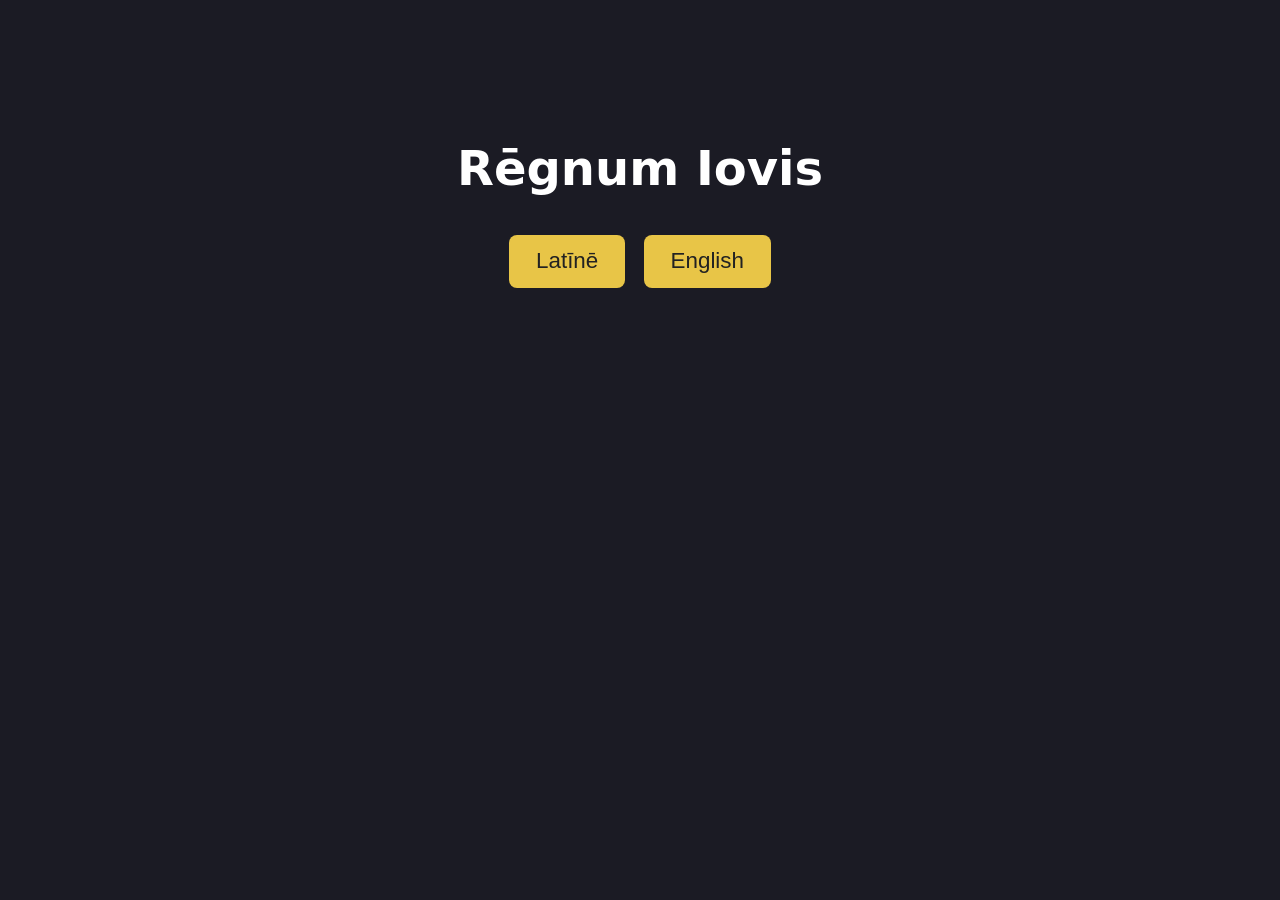
==== index.html @ 85573228 "Step 4: party and collection book with card pause and question step; first fact map Co-Authored-By: " ====
<!doctype html>
<html lang="la"><head><meta charset="utf-8">
<meta name="viewport" content="width=device-width,initial-scale=1">
<title>Rēgnum Iovis</title>
<link rel="stylesheet" href="style.css"></head>
<body>
<div id="wrap">
  <div id="title">
    <h1>Rēgnum Iovis</h1>
    <button id="btn-la">Latīnē</button>
    <button id="btn-en">English</button>
  </div>
  <canvas id="game" width="480" height="320" hidden></canvas>
  <button id="bookbtn" hidden></button>
  <div id="book" hidden></div>
  <div id="msg" hidden><div id="msg-text"></div><div id="choices"></div><button id="msg-btn" disabled></button></div>
  <div id="pad" hidden>
    <button data-d="up">▲</button><button data-d="left">◀</button><button data-d="down">▼</button><button data-d="right">▶</button><button data-d="act">●</button>
  </div>
</div>
<script src="boot.js"></script>
</body></html>
---- style.css ----
html,body{margin:0;height:100%;background:#1b1b24;color:#fff;font-family:system-ui,sans-serif}
#wrap{position:relative;max-width:960px;margin:0 auto;text-align:center}
#title{padding-top:12vh}
#title h1{font-size:3rem}
button{font-size:1.4rem;padding:.6em 1.2em;margin:.3em;border-radius:8px;border:0;background:#e8c547;color:#222;cursor:pointer}
button:disabled{background:#777;color:#ccc;cursor:default}
canvas{width:100%;max-height:70vh;aspect-ratio:3/2;image-rendering:pixelated;background:#000}
#msg{position:absolute;left:3%;right:3%;bottom:14%;background:#fffbe8;color:#222;border:4px solid #5b3d1b;border-radius:10px;padding:1em;text-align:left;font-size:1.5rem}
#msg-btn{float:right}
#msg-text{white-space:pre-line}
#pad{display:none}
@media (pointer:coarse){#pad{display:block}}
#pad button{width:64px;height:64px;font-size:1.6rem}
#bookbtn{position:absolute;top:8px;right:8px;font-size:1rem;padding:.4em .8em;z-index:2}
#book{position:absolute;left:3%;right:3%;top:3%;bottom:3%;overflow:auto;background:#fffbe8;color:#222;border:4px solid #5b3d1b;border-radius:10px;padding:1em;text-align:left;font-size:1.3rem;z-index:3}
#book h2{margin:.2em 0}
#book .page{white-space:pre-line;margin:.5em 0}
#book .ok{background:#8fd18f}
#book .sel{outline:3px solid #2f7fd1}
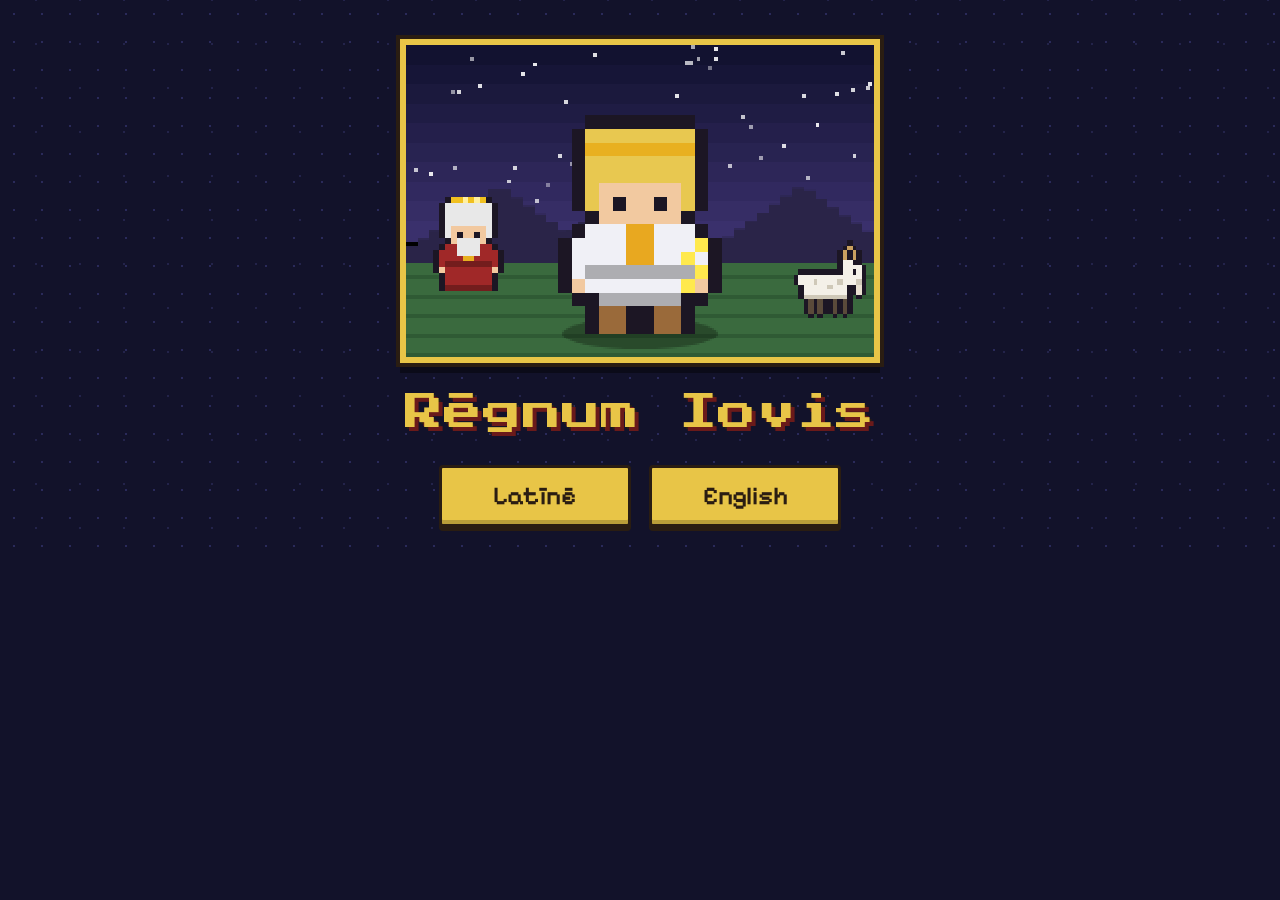
==== commit 9126ec16: "WIP: pixel-art look (sprites, tiles, lighting, battle scenes, title screen, game UI); fact page mark" ====
--- a/index.html
+++ b/index.html
@@ -2,10 +2,13 @@
 <html lang="la"><head><meta charset="utf-8">
 <meta name="viewport" content="width=device-width,initial-scale=1">
 <title>Rēgnum Iovis</title>
+<link rel="preconnect" href="https://fonts.googleapis.com"><link rel="preconnect" href="https://fonts.gstatic.com" crossorigin>
+<link rel="stylesheet" href="https://fonts.googleapis.com/css2?family=Pixelify+Sans:wght@400;600&family=Press+Start+2P&display=swap">
 <link rel="stylesheet" href="style.css"></head>
 <body>
 <div id="wrap">
   <div id="title">
+    <canvas id="titleart" width="240" height="160"></canvas>
     <h1>Rēgnum Iovis</h1>
     <button id="btn-la">Latīnē</button>
     <button id="btn-en">English</button>
@@ -13,6 +16,8 @@
   <canvas id="game" width="480" height="320" hidden></canvas>
   <button id="bookbtn" hidden></button>
   <div id="book" hidden></div>
+  <div id="story" hidden></div>
+  <div id="finale" hidden></div>
   <div id="msg" hidden><div id="msg-text"></div><div id="choices"></div><button id="msg-btn" disabled></button></div>
   <div id="pad" hidden>
     <button data-d="up">▲</button><button data-d="left">◀</button><button data-d="down">▼</button><button data-d="right">▶</button><button data-d="act">●</button>
--- a/style.css
+++ b/style.css
@@ -1,19 +1,63 @@
-html,body{margin:0;height:100%;background:#1b1b24;color:#fff;font-family:system-ui,sans-serif}
-#wrap{position:relative;max-width:960px;margin:0 auto;text-align:center}
-#title{padding-top:12vh}
-#title h1{font-size:3rem}
-button{font-size:1.4rem;padding:.6em 1.2em;margin:.3em;border-radius:8px;border:0;background:#e8c547;color:#222;cursor:pointer}
-button:disabled{background:#777;color:#ccc;cursor:default}
-canvas{width:100%;max-height:70vh;aspect-ratio:3/2;image-rendering:pixelated;background:#000}
-#msg{position:absolute;left:3%;right:3%;bottom:14%;background:#fffbe8;color:#222;border:4px solid #5b3d1b;border-radius:10px;padding:1em;text-align:left;font-size:1.5rem}
-#msg-btn{float:right}
-#msg-text{white-space:pre-line}
-#pad{display:none}
-@media (pointer:coarse){#pad{display:block}}
-#pad button{width:64px;height:64px;font-size:1.6rem}
-#bookbtn{position:absolute;top:8px;right:8px;font-size:1rem;padding:.4em .8em;z-index:2}
-#book{position:absolute;left:3%;right:3%;top:3%;bottom:3%;overflow:auto;background:#fffbe8;color:#222;border:4px solid #5b3d1b;border-radius:10px;padding:1em;text-align:left;font-size:1.3rem;z-index:3}
-#book h2{margin:.2em 0}
-#book .page{white-space:pre-line;margin:.5em 0}
-#book .ok{background:#8fd18f}
-#book .sel{outline:3px solid #2f7fd1}
+/* Look: a small arcade cabinet. Pixel fonts, hard shadows, gold and ink. Colours are tokens so they can be tuned in one place. */
+:root {
+  --ink: #2a1d12; --paper: #f8efd2; --paper-2: #efe2b8; --gold: #e8c547; --gold-dark: #8a6a10; --night: #12122a; --night-2: #1d1d40;
+  --good: #8fd18f; --blue: #2f7fd1; --red: #b02a2a;
+  --font-ui: "Pixelify Sans", "Trebuchet MS", system-ui, sans-serif; --font-title: "Press Start 2P", "Courier New", monospace;
+}
+* { box-sizing: border-box; }
+[hidden] { display: none !important; }
+html, body { margin: 0; min-height: 100%; background: var(--night); color: #fff; font-family: var(--font-ui); }
+body { background-image: radial-gradient(#2a2a5a 1px, transparent 1px), radial-gradient(#23234a 1px, transparent 1px); background-size: 28px 28px, 44px 44px; background-position: 0 0, 14px 22px; }
+#wrap { position: relative; max-width: 960px; margin: 0 auto; padding: 12px 8px 24px; text-align: center; }
+
+/* title screen */
+#title { padding-top: 3vh; }
+#titleart { width: min(86vw, 480px); image-rendering: pixelated; border: 6px solid var(--gold); outline: 4px solid var(--ink); box-shadow: 0 10px 0 rgba(0,0,0,.4); background: #000; }
+#title h1 { font: 400 clamp(1.4rem, 5vw, 2.4rem)/1.3 var(--font-title); color: var(--gold); margin: 22px 0 18px; text-shadow: 4px 4px 0 #6a1a1a, 2px 2px 0 var(--ink); letter-spacing: .03em; }
+
+/* buttons: chunky, press down */
+button { font: 600 1.25rem var(--font-ui); padding: .5em 1.1em; margin: .3em; border: 3px solid var(--ink); border-radius: 4px; background: var(--gold); color: var(--ink); cursor: pointer;
+  box-shadow: inset 0 -4px 0 rgba(0,0,0,.2), 0 4px 0 var(--ink); transition: transform .05s; }
+button:hover:not(:disabled) { background: #f2d466; }
+button:active:not(:disabled) { transform: translateY(3px); box-shadow: inset 0 -4px 0 rgba(0,0,0,.2), 0 1px 0 var(--ink); }
+button:disabled { background: #9a9aa6; color: #4a4a58; cursor: default; box-shadow: inset 0 -4px 0 rgba(0,0,0,.15), 0 4px 0 var(--ink); }
+button:focus-visible { outline: 3px solid #fff; outline-offset: 2px; }
+#title button { font-size: 1.6rem; min-width: 7.5em; }
+
+/* the screen */
+canvas#game { display: block; margin: 0 auto; width: 100%; max-width: 960px; aspect-ratio: 3 / 2; max-height: 72vh; image-rendering: pixelated; background: #000;
+  border: 6px solid var(--gold); outline: 4px solid var(--ink); box-shadow: 0 10px 0 rgba(0,0,0,.45); }
+
+/* dialogue box */
+#msg { position: absolute; left: 6%; right: 6%; bottom: 14%; background: var(--paper); color: var(--ink); border: 4px solid var(--ink); border-radius: 4px;
+  box-shadow: inset 0 0 0 3px var(--gold), 0 6px 0 rgba(0,0,0,.4); padding: .9em 1.1em; text-align: left; font-size: 1.5rem; line-height: 1.3; }
+#msg-text { white-space: pre-line; }
+#msg-btn { float: right; margin-top: .3em; }
+#choices { margin-top: .3em; }
+#msg.battle { bottom: 4%; padding: .4em .8em; font-size: 1.15rem; }
+#msg.battle button { font-size: 1.02rem; padding: .25em .7em; margin: .15em; }
+#msg.battle #msg-text { min-height: 3.9em; }
+body.inbattle #bookbtn { display: none; }
+
+#bookbtn { position: absolute; top: 20px; right: 20px; font-size: 1rem; padding: .35em .8em; z-index: 2; }
+#pad { display: none; margin-top: 14px; }
+@media (pointer: coarse) { #pad { display: block; } }
+#pad button { width: 64px; height: 64px; font-size: 1.6rem; padding: 0; }
+
+/* the book, story cards and the finale */
+#book, #story { position: absolute; background: var(--paper); color: var(--ink); text-align: left; overflow: auto; font-size: 1.35rem; z-index: 3;
+  border: 4px solid var(--ink); border-radius: 4px; box-shadow: inset 0 0 0 3px var(--gold), 0 8px 0 rgba(0,0,0,.4); }
+#book { left: 4%; right: 4%; top: 4%; bottom: 4%; padding: 1em 1.2em; }
+#book h2 { margin: .2em 0 .4em; font: 400 1.05rem/1.4 var(--font-title); color: #6a1a1a; }
+#book .ok { background: var(--good); }
+#book .sel { outline: 3px solid var(--blue); }
+#book .chart { font-size: 1.6rem; margin: .6em 0; }
+#story { inset: 6px; padding: 1.6em; text-align: center; font-size: 1.7rem; transition: background .6s; display: flex; flex-direction: column; justify-content: center; align-items: center; }
+#story.black { background: #000; }
+.page { white-space: pre-line; margin: .5em 0; }
+#story .page { max-width: 28em; }
+#finale { position: absolute; inset: 6px; background: var(--night-2); color: #fff; z-index: 5; overflow: auto; padding: 1em; border: 4px solid var(--gold); outline: 4px solid var(--ink); }
+#finale h1 { font: 400 clamp(1.4rem, 5vw, 2.2rem) var(--font-title); color: var(--gold); margin: .6em 0; text-shadow: 4px 4px 0 #6a1a1a; }
+#finale .verdict { font: 400 1.2rem var(--font-title); color: #fff; }
+#finale .big { font-size: 1.8rem; margin: .3em 0; } #finale .sub { opacity: .8; }
+#finale .rows { list-style: none; padding: 0; font-size: 1.3rem; } #finale .confirm { margin-top: 1em; font-size: 1.5rem; }
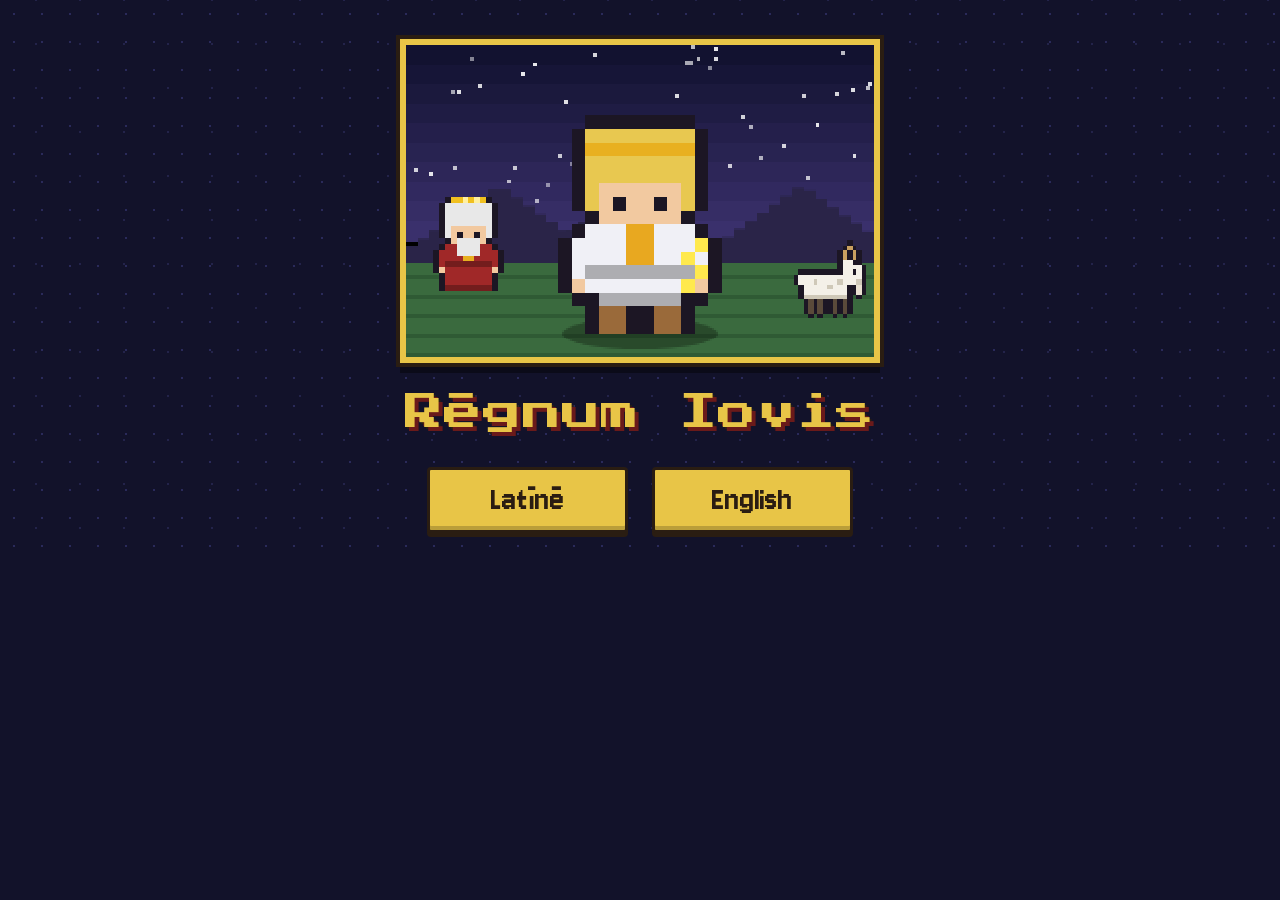
==== commit 0773fcd6: "WIP: smooth walking, wider view, rebuilt Chapter 1 (cinematic, stealth, items, choices), cutscene sy" ====
--- a/index.html
+++ b/index.html
@@ -3,7 +3,7 @@
 <meta name="viewport" content="width=device-width,initial-scale=1">
 <title>Rēgnum Iovis</title>
 <link rel="preconnect" href="https://fonts.googleapis.com"><link rel="preconnect" href="https://fonts.gstatic.com" crossorigin>
-<link rel="stylesheet" href="https://fonts.googleapis.com/css2?family=Pixelify+Sans:wght@400;600&family=Press+Start+2P&display=swap">
+<link rel="stylesheet" href="https://fonts.googleapis.com/css2?family=Jersey+10&family=Press+Start+2P&display=swap">
 <link rel="stylesheet" href="style.css"></head>
 <body>
 <div id="wrap">
@@ -13,7 +13,9 @@
     <button id="btn-la">Latīnē</button>
     <button id="btn-en">English</button>
   </div>
-  <canvas id="game" width="480" height="320" hidden></canvas>
+  <canvas id="game" width="960" height="624" hidden></canvas>
+  <div id="hud" hidden></div>
+  <div id="toast" hidden></div>
   <button id="bookbtn" hidden></button>
   <div id="book" hidden></div>
   <div id="story" hidden></div>
--- a/style.css
+++ b/style.css
@@ -2,7 +2,7 @@
 :root {
   --ink: #2a1d12; --paper: #f8efd2; --paper-2: #efe2b8; --gold: #e8c547; --gold-dark: #8a6a10; --night: #12122a; --night-2: #1d1d40;
   --good: #8fd18f; --blue: #2f7fd1; --red: #b02a2a;
-  --font-ui: "Pixelify Sans", "Trebuchet MS", system-ui, sans-serif; --font-title: "Press Start 2P", "Courier New", monospace;
+  --font-ui: "Jersey 10", "Trebuchet MS", system-ui, sans-serif; --font-title: "Press Start 2P", "Courier New", monospace;
 }
 * { box-sizing: border-box; }
 [hidden] { display: none !important; }
@@ -16,48 +16,57 @@
 #title h1 { font: 400 clamp(1.4rem, 5vw, 2.4rem)/1.3 var(--font-title); color: var(--gold); margin: 22px 0 18px; text-shadow: 4px 4px 0 #6a1a1a, 2px 2px 0 var(--ink); letter-spacing: .03em; }
 
 /* buttons: chunky, press down */
-button { font: 600 1.25rem var(--font-ui); padding: .5em 1.1em; margin: .3em; border: 3px solid var(--ink); border-radius: 4px; background: var(--gold); color: var(--ink); cursor: pointer;
+button { font: 400 1.6rem var(--font-ui); padding: .35em 1em; margin: .3em; border: 3px solid var(--ink); border-radius: 4px; background: var(--gold); color: var(--ink); cursor: pointer;
   box-shadow: inset 0 -4px 0 rgba(0,0,0,.2), 0 4px 0 var(--ink); transition: transform .05s; }
 button:hover:not(:disabled) { background: #f2d466; }
 button:active:not(:disabled) { transform: translateY(3px); box-shadow: inset 0 -4px 0 rgba(0,0,0,.2), 0 1px 0 var(--ink); }
 button:disabled { background: #9a9aa6; color: #4a4a58; cursor: default; box-shadow: inset 0 -4px 0 rgba(0,0,0,.15), 0 4px 0 var(--ink); }
 button:focus-visible { outline: 3px solid #fff; outline-offset: 2px; }
-#title button { font-size: 1.6rem; min-width: 7.5em; }
+#title button { font-size: 2.1rem; min-width: 6em; }
 
 /* the screen */
-canvas#game { display: block; margin: 0 auto; width: 100%; max-width: 960px; aspect-ratio: 3 / 2; max-height: 72vh; image-rendering: pixelated; background: #000;
+canvas#game { display: block; margin: 0 auto; width: 100%; max-width: 960px; aspect-ratio: 480 / 312; max-height: 72vh; image-rendering: pixelated; background: #000;
   border: 6px solid var(--gold); outline: 4px solid var(--ink); box-shadow: 0 10px 0 rgba(0,0,0,.45); }
 
 /* dialogue box */
 #msg { position: absolute; left: 6%; right: 6%; bottom: 14%; background: var(--paper); color: var(--ink); border: 4px solid var(--ink); border-radius: 4px;
-  box-shadow: inset 0 0 0 3px var(--gold), 0 6px 0 rgba(0,0,0,.4); padding: .9em 1.1em; text-align: left; font-size: 1.5rem; line-height: 1.3; }
+  box-shadow: inset 0 0 0 3px var(--gold), 0 6px 0 rgba(0,0,0,.4); padding: .7em 1.1em; text-align: left; font-size: 2rem; line-height: 1.15; }
 #msg-text { white-space: pre-line; }
 #msg-btn { float: right; margin-top: .3em; }
 #choices { margin-top: .3em; }
-#msg.battle { bottom: 4%; padding: .4em .8em; font-size: 1.15rem; }
-#msg.battle button { font-size: 1.02rem; padding: .25em .7em; margin: .15em; }
+#msg.battle { bottom: 4%; padding: .35em .8em; font-size: 1.45rem; }
+#msg.battle button { font-size: 1.3rem; padding: .15em .7em; margin: .15em; }
 #msg.battle #msg-text { min-height: 3.9em; }
 body.inbattle #bookbtn { display: none; }
 
-#bookbtn { position: absolute; top: 20px; right: 20px; font-size: 1rem; padding: .35em .8em; z-index: 2; }
+#bookbtn { position: absolute; top: 20px; right: 20px; font-size: 1.25rem; padding: .2em .8em; z-index: 2; }
 #pad { display: none; margin-top: 14px; }
 @media (pointer: coarse) { #pad { display: block; } }
 #pad button { width: 64px; height: 64px; font-size: 1.6rem; padding: 0; }
 
 /* the book, story cards and the finale */
-#book, #story { position: absolute; background: var(--paper); color: var(--ink); text-align: left; overflow: auto; font-size: 1.35rem; z-index: 3;
+#book, #story { position: absolute; background: var(--paper); color: var(--ink); text-align: left; overflow: auto; font-size: 1.7rem; z-index: 3;
   border: 4px solid var(--ink); border-radius: 4px; box-shadow: inset 0 0 0 3px var(--gold), 0 8px 0 rgba(0,0,0,.4); }
-#book { left: 4%; right: 4%; top: 4%; bottom: 4%; padding: 1em 1.2em; }
+#book { left: 4%; right: 4%; top: 4%; bottom: 4%; padding: 1em 1.2em; font-size: 1.7rem; }
 #book h2 { margin: .2em 0 .4em; font: 400 1.05rem/1.4 var(--font-title); color: #6a1a1a; }
 #book .ok { background: var(--good); }
 #book .sel { outline: 3px solid var(--blue); }
 #book .chart { font-size: 1.6rem; margin: .6em 0; }
-#story { inset: 6px; padding: 1.6em; text-align: center; font-size: 1.7rem; transition: background .6s; display: flex; flex-direction: column; justify-content: center; align-items: center; }
+#story { inset: 6px; padding: 1.2em; text-align: center; font-size: 2.1rem; transition: background .6s; display: flex; flex-direction: column; justify-content: center; align-items: center; }
 #story.black { background: #000; }
 .page { white-space: pre-line; margin: .5em 0; }
 #story .page { max-width: 28em; }
 #finale { position: absolute; inset: 6px; background: var(--night-2); color: #fff; z-index: 5; overflow: auto; padding: 1em; border: 4px solid var(--gold); outline: 4px solid var(--ink); }
 #finale h1 { font: 400 clamp(1.4rem, 5vw, 2.2rem) var(--font-title); color: var(--gold); margin: .6em 0; text-shadow: 4px 4px 0 #6a1a1a; }
 #finale .verdict { font: 400 1.2rem var(--font-title); color: #fff; }
-#finale .big { font-size: 1.8rem; margin: .3em 0; } #finale .sub { opacity: .8; }
-#finale .rows { list-style: none; padding: 0; font-size: 1.3rem; } #finale .confirm { margin-top: 1em; font-size: 1.5rem; }
+#finale .big { font-size: 2.3rem; margin: .3em 0; } #finale .sub { opacity: .8; font-size: 1.5rem; }
+#finale .rows { list-style: none; padding: 0; font-size: 1.7rem; } #finale .confirm { margin-top: 1em; font-size: 1.9rem; }
+
+/* quest tracker and short notes: they sit over the screen and never stop the game */
+#hud { position: absolute; top: 20px; left: 20px; display: flex; gap: 8px; z-index: 2; }
+.hudi { font-size: 1.9rem; width: 2.4rem; height: 2.4rem; line-height: 2.2rem; text-align: center; background: rgba(20,16,36,.82); border: 3px solid var(--ink); border-radius: 4px; box-shadow: inset 0 0 0 2px #6a6a88; filter: grayscale(1); opacity: .65; }
+.hudi.on { filter: none; opacity: 1; box-shadow: inset 0 0 0 2px var(--gold); }
+.hudi.done { filter: none; opacity: 1; background: #1c4a2a; box-shadow: inset 0 0 0 2px var(--good); }
+#toast { position: absolute; left: 50%; bottom: 9%; transform: translateX(-50%); max-width: 80%; z-index: 4; background: rgba(20,16,36,.92); color: #fff; padding: .25em .9em; border: 3px solid var(--gold); border-radius: 4px; font-size: 1.9rem; text-align: center; pointer-events: none; }
+#story .mapart { width: min(92%, 640px); image-rendering: pixelated; border: 6px solid var(--gold); outline: 4px solid var(--ink); background: #2f6ab5; }
+#story .maptitle { margin: .4em 0 0; }
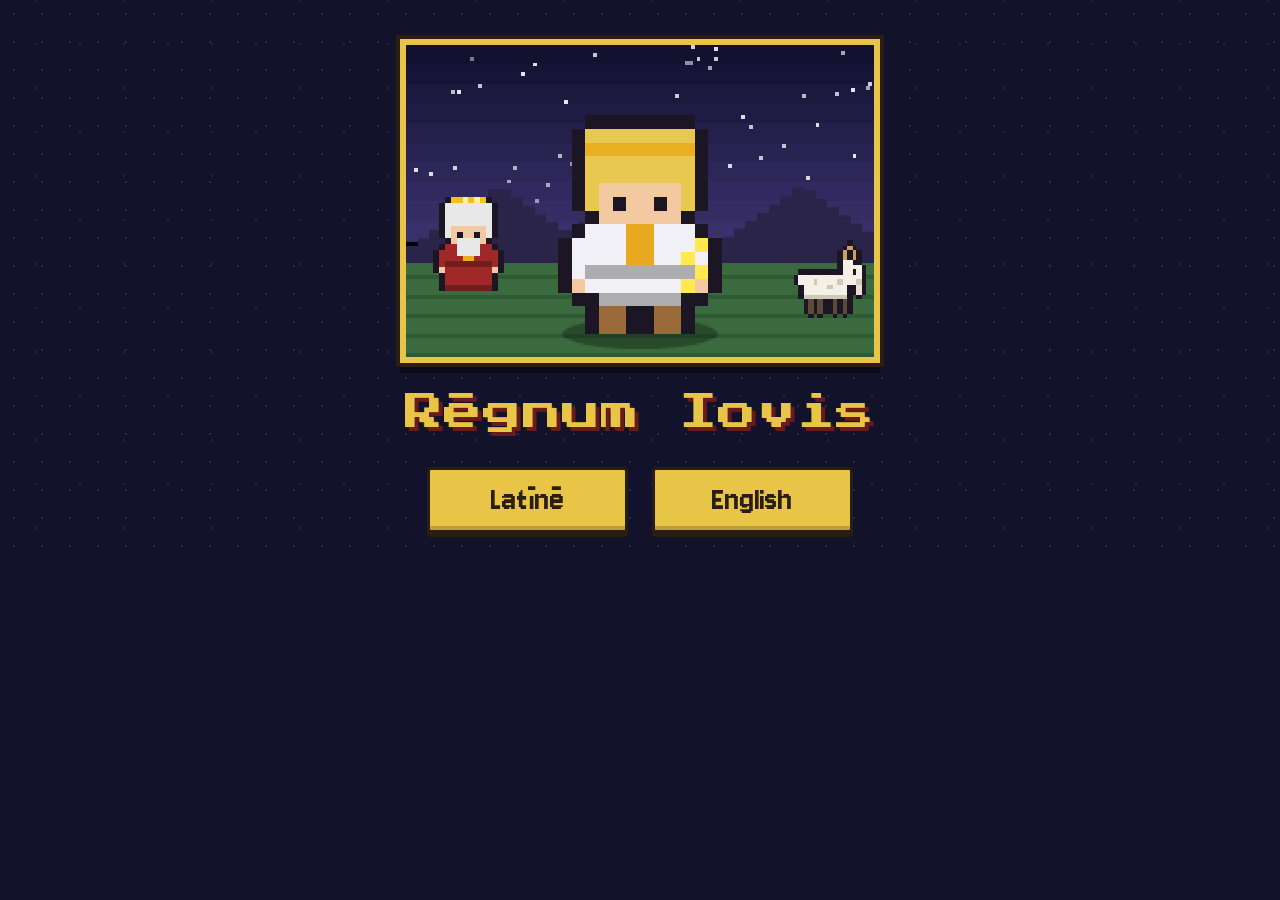
==== commit d163137f: "WIP: hit chance and crits, enemy kinds (wolf, captain, healing, shielding), XP and level-up boons, C" ====
--- a/index.html
+++ b/index.html
@@ -15,12 +15,13 @@
   </div>
   <canvas id="game" width="960" height="624" hidden></canvas>
   <div id="hud" hidden></div>
+  <div id="lvl" hidden></div>
   <div id="toast" hidden></div>
   <button id="bookbtn" hidden></button>
   <div id="book" hidden></div>
   <div id="story" hidden></div>
   <div id="finale" hidden></div>
-  <div id="msg" hidden><div id="msg-text"></div><div id="choices"></div><button id="msg-btn" disabled></button></div>
+  <div id="msg" hidden><div id="msg-art"></div><div id="msg-text"></div><div id="choices"></div><button id="msg-btn" disabled></button></div>
   <div id="pad" hidden>
     <button data-d="up">▲</button><button data-d="left">◀</button><button data-d="down">▼</button><button data-d="right">▶</button><button data-d="act">●</button>
   </div>
--- a/style.css
+++ b/style.css
@@ -70,3 +70,16 @@
 #toast { position: absolute; left: 50%; bottom: 9%; transform: translateX(-50%); max-width: 80%; z-index: 4; background: rgba(20,16,36,.92); color: #fff; padding: .25em .9em; border: 3px solid var(--gold); border-radius: 4px; font-size: 1.9rem; text-align: center; pointer-events: none; }
 #story .mapart { width: min(92%, 640px); image-rendering: pixelated; border: 6px solid var(--gold); outline: 4px solid var(--ink); background: #2f6ab5; }
 #story .maptitle { margin: .4em 0 0; }
+
+/* a battle button that answers what the enemy is about to do glows */
+#msg.battle button.hint { animation: hint 0.9s ease-in-out infinite; }
+@keyframes hint { 0%, 100% { box-shadow: inset 0 -4px 0 rgba(0,0,0,.2), 0 4px 0 var(--ink), 0 0 0 0 rgba(255,255,255,0); } 50% { box-shadow: inset 0 -4px 0 rgba(0,0,0,.2), 0 4px 0 var(--ink), 0 0 12px 5px rgba(255,255,255,.95); } }
+@media (prefers-reduced-motion: reduce) { #msg.battle button.hint { animation: none; outline: 3px solid #fff; } }
+
+/* level, pictures on choices, and film mode */
+#lvl { position: absolute; top: 20px; left: 50%; transform: translateX(-50%); display: flex; align-items: center; gap: 10px; z-index: 2; background: rgba(20,16,36,.82); border: 3px solid var(--ink); border-radius: 4px; box-shadow: inset 0 0 0 2px var(--gold); padding: .1em .7em; color: var(--gold); font-size: 1.6rem; }
+#lvl i { display: block; width: 90px; height: 10px; background: #0c0a14; border: 2px solid #6a6a88; } #lvl b { display: block; height: 100%; background: var(--gold); transition: width .6s; }
+#msg-art:not(:empty) { float: left; margin-right: .8em; } #msg-art canvas { width: 72px; height: 72px; image-rendering: pixelated; display: block; }
+button.withimg { display: inline-flex; flex-direction: column; align-items: center; gap: .1em; padding: .25em .9em; }
+button.withimg canvas { width: 56px; height: 56px; image-rendering: pixelated; }
+body.film #bookbtn, body.film #hud, body.film #lvl { display: none; }
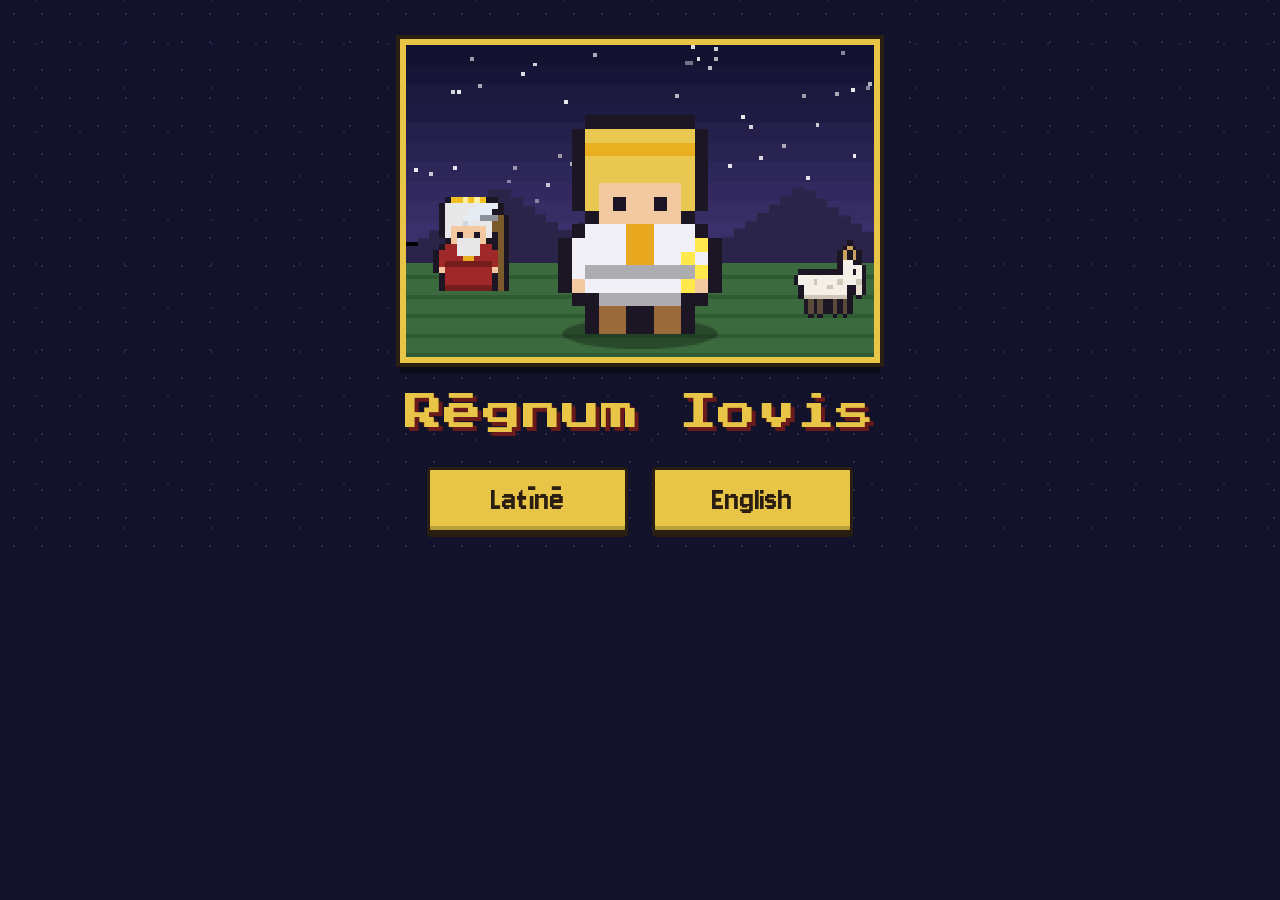
==== commit bff8c149: "WIP: fanfares and celebrations for allies, powers and levels; melee leaps; number keys; battle box b" ====
--- a/index.html
+++ b/index.html
@@ -17,6 +17,7 @@
   <div id="hud" hidden></div>
   <div id="lvl" hidden></div>
   <div id="toast" hidden></div>
+  <button id="mutebtn" hidden aria-label="sound">🔊</button>
   <button id="bookbtn" hidden></button>
   <div id="book" hidden></div>
   <div id="story" hidden></div>
--- a/style.css
+++ b/style.css
@@ -83,3 +83,13 @@
 button.withimg { display: inline-flex; flex-direction: column; align-items: center; gap: .1em; padding: .25em .9em; }
 button.withimg canvas { width: 56px; height: 56px; image-rendering: pixelated; }
 body.film #bookbtn, body.film #hud, body.film #lvl { display: none; }
+body.inbattle #lvl { display: none; }
+
+#mutebtn { position: absolute; top: 20px; right: 150px; font-size: 1.25rem; padding: .2em .55em; z-index: 2; }
+.kbd { display: inline-block; min-width: 1.15em; margin-right: .45em; padding: 0 .2em; font-size: .78em; line-height: 1.15; text-align: center; background: var(--ink); color: var(--gold); border-radius: 3px; vertical-align: .08em; }
+button:disabled .kbd { opacity: .5; }
+
+/* battle layout: the command box sits BELOW the picture, so it can never cover a name plate, an intent banner or a sprite */
+#msg.battle { position: static; left: auto; right: auto; bottom: auto; width: min(96%, 940px); margin: 12px auto 0; }
+body.inbattle canvas#game { max-height: 52vh; }
+body.inbattle #toast, body.inbattle #hud, body.inbattle #lvl { display: none; }
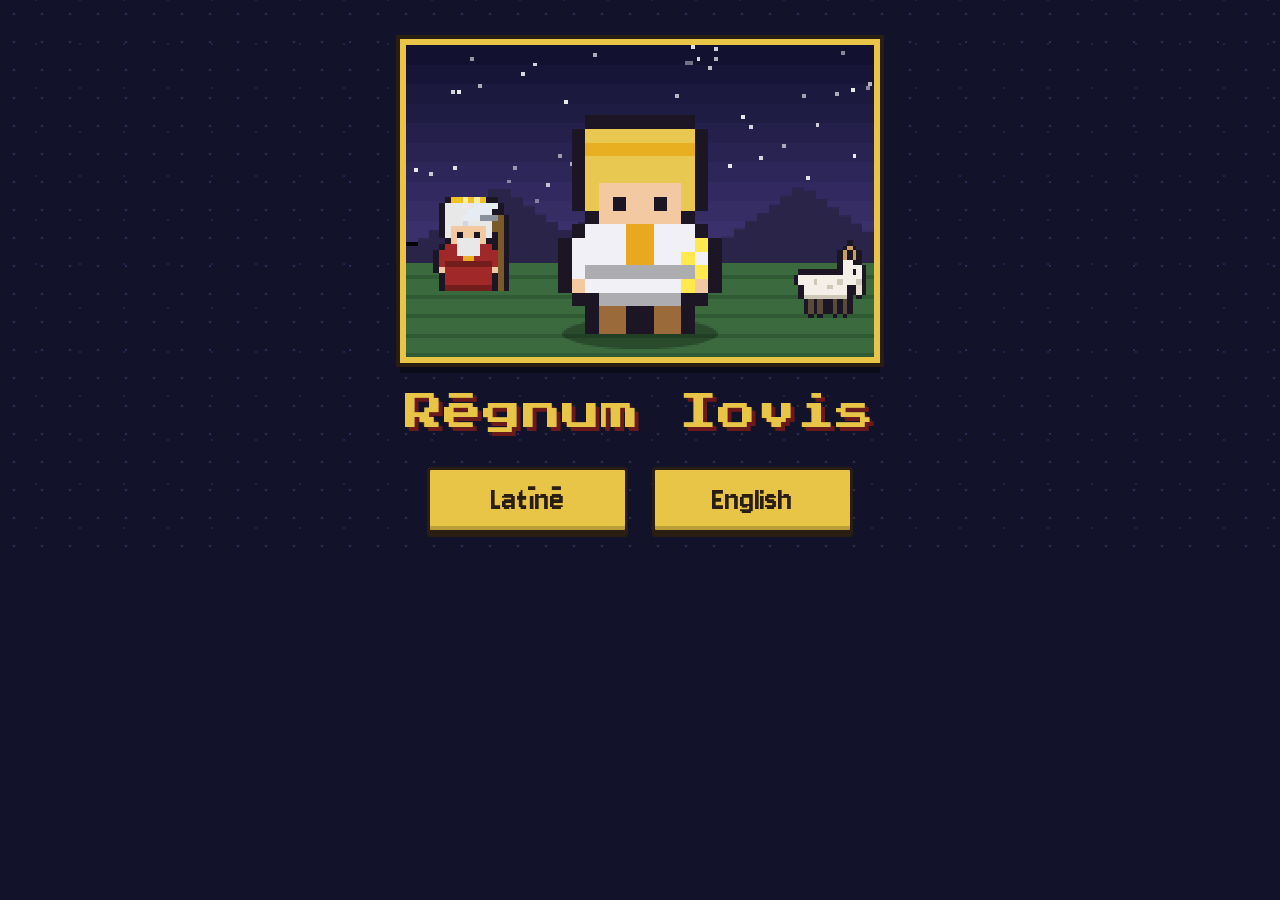
==== commit 0374260e: "Turn-based party battles: each god has their own turn, moves, cooldowns and health; pick a team of f" ====
--- a/index.html
+++ b/index.html
@@ -20,6 +20,7 @@
   <button id="mutebtn" hidden aria-label="sound">🔊</button>
   <button id="bookbtn" hidden></button>
   <div id="book" hidden></div>
+  <div id="teampick" hidden></div>
   <div id="story" hidden></div>
   <div id="finale" hidden></div>
   <div id="msg" hidden><div id="msg-art"></div><div id="msg-text"></div><div id="choices"></div><button id="msg-btn" disabled></button></div>
--- a/style.css
+++ b/style.css
@@ -93,3 +93,13 @@
 #msg.battle { position: static; left: auto; right: auto; bottom: auto; width: min(96%, 940px); margin: 12px auto 0; }
 body.inbattle canvas#game { max-height: 52vh; }
 body.inbattle #toast, body.inbattle #hud, body.inbattle #lvl { display: none; }
+
+/* choosing the team before a battle */
+#teampick { position: absolute; left: 4%; right: 4%; top: 4%; bottom: 4%; overflow: auto; background: var(--paper); color: var(--ink); text-align: center; z-index: 4; padding: 1em 1.2em;
+  border: 4px solid var(--ink); border-radius: 4px; box-shadow: inset 0 0 0 3px var(--gold), 0 8px 0 rgba(0,0,0,.4); }
+#teampick h2 { margin: .1em 0 .5em; font: 400 1.1rem/1.4 var(--font-title); color: #6a1a1a; }
+.teamgrid { display: flex; flex-wrap: wrap; gap: 10px; justify-content: center; margin-bottom: .8em; }
+button.tile { display: inline-flex; flex-direction: column; align-items: center; gap: .1em; padding: .3em .8em; min-width: 6.5em; background: #d9d0b0; }
+button.tile canvas { width: 56px; height: 56px; image-rendering: pixelated; }
+button.tile.sel { background: var(--gold); outline: 3px solid var(--blue); } button.tile.fixed { cursor: default; }
+button.go { font-size: 2rem; }
